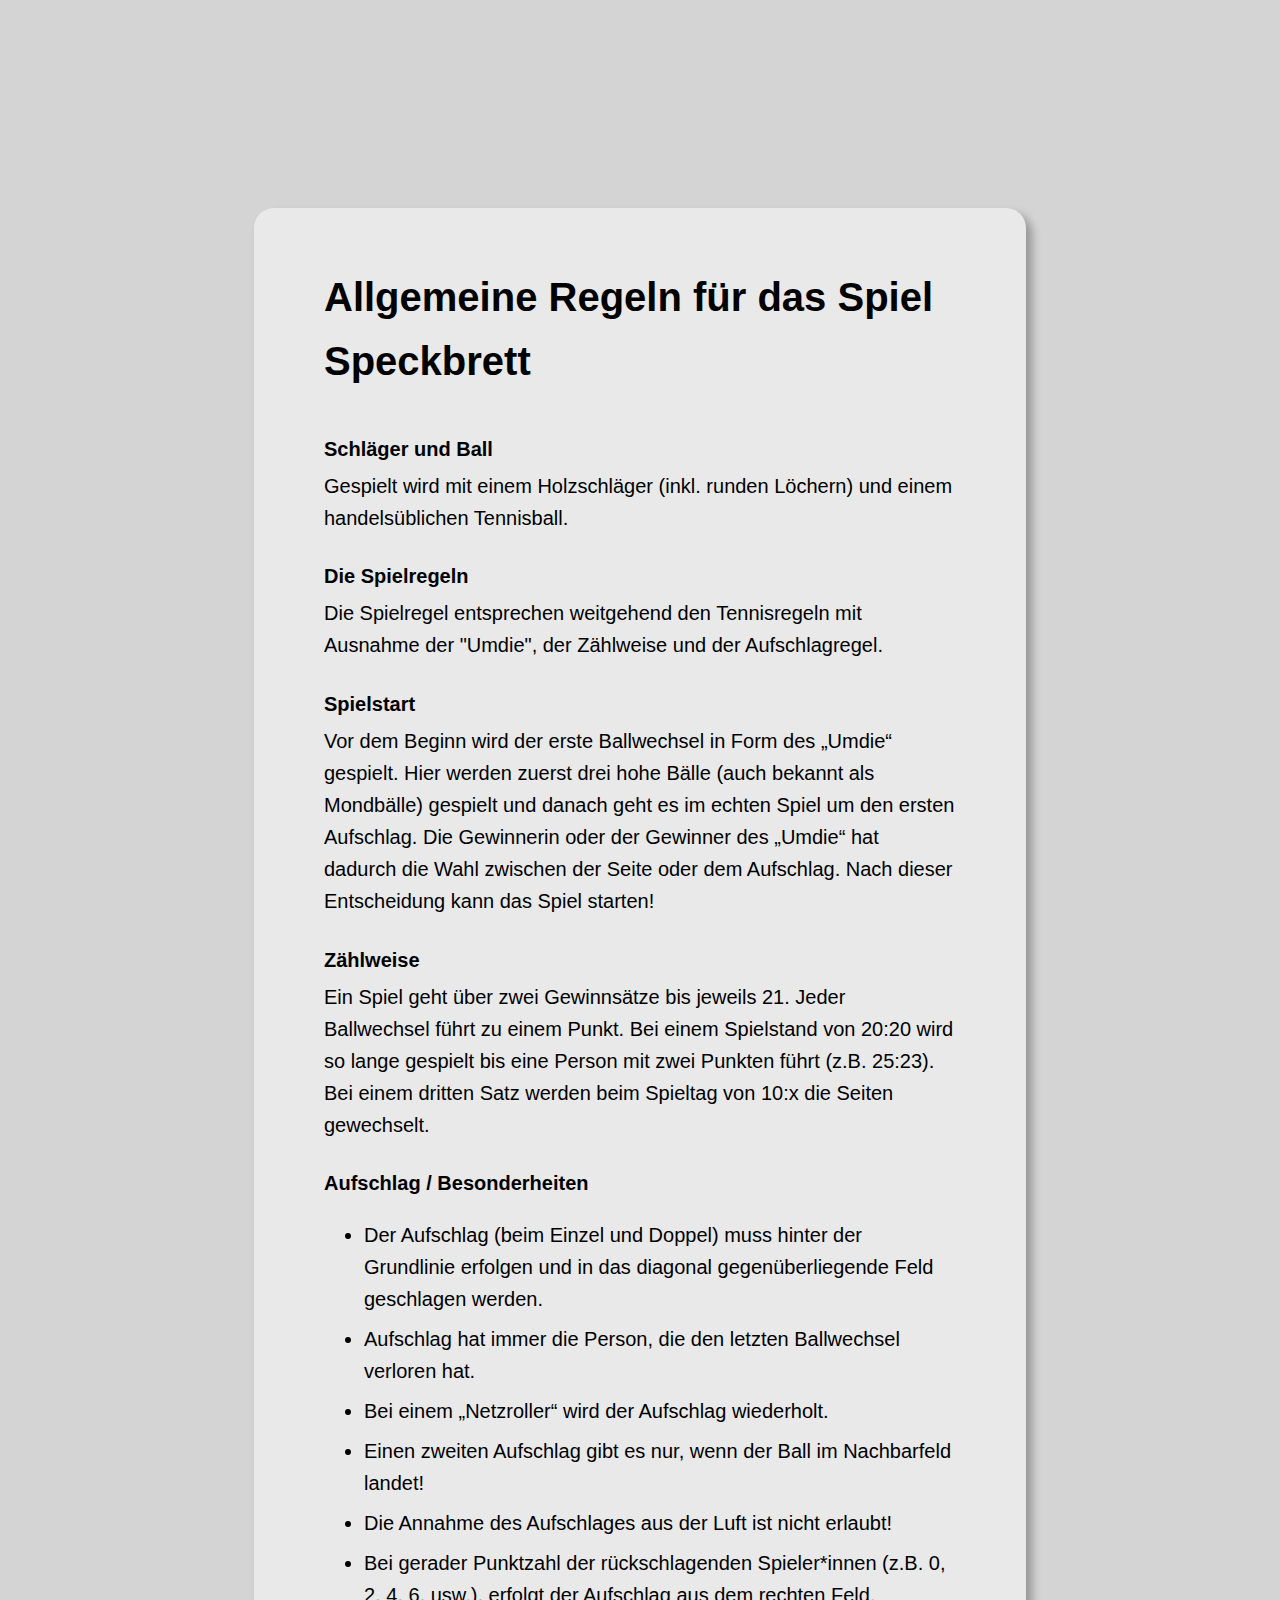
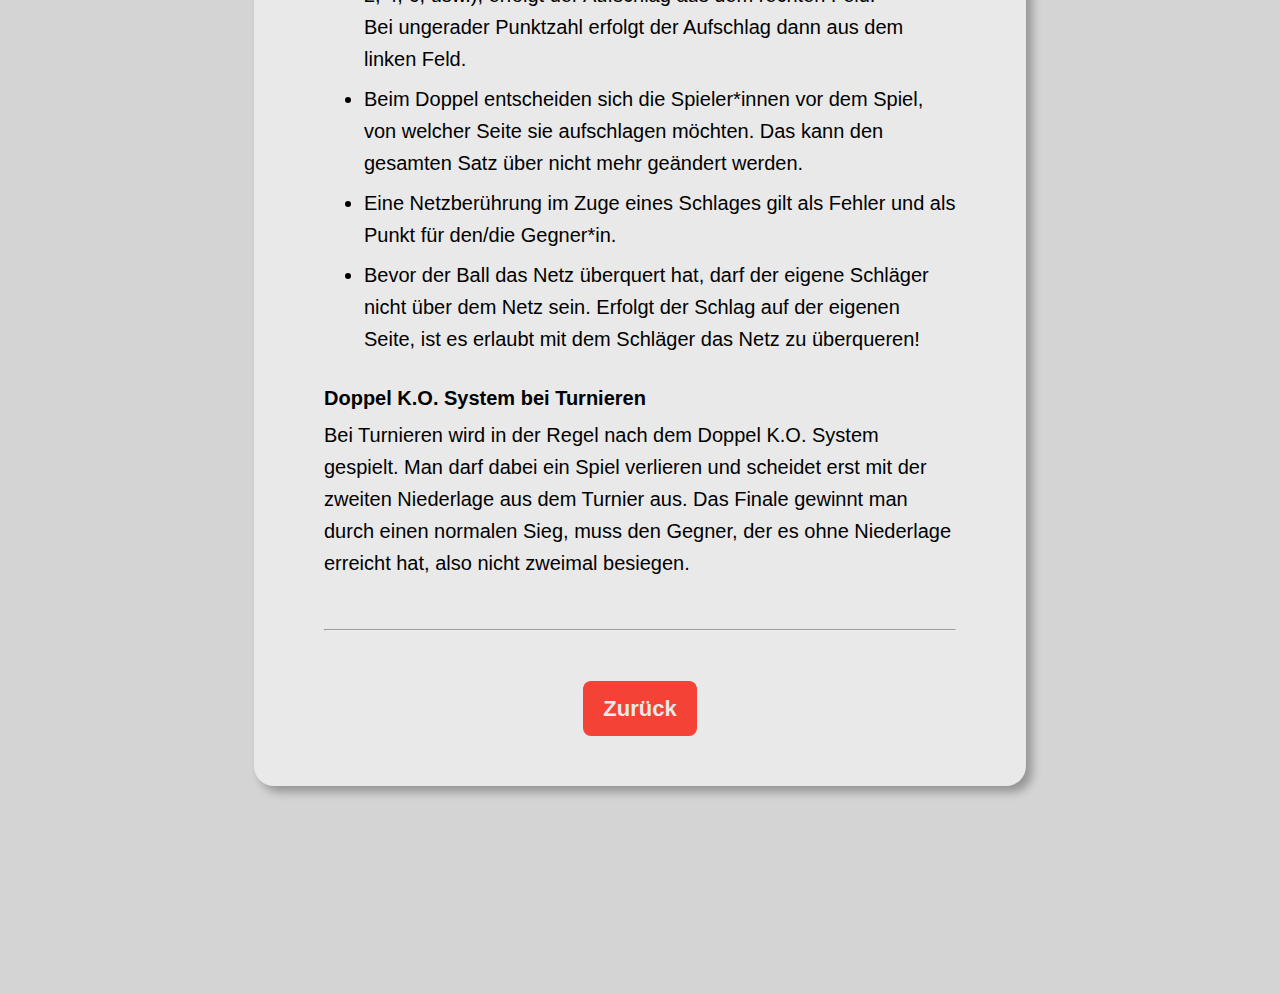
==== rules/rules.html @ e20d7053 "init" ====
<!DOCTYPE html>
<html lang="en">
  <head>
    <meta charset="UTF-8" />
    <meta name="viewport" content="width=device-width, initial-scale=1.0" />
    <title>Regeln</title>
    <link rel="stylesheet" href="rules.css" />
  </head>
  <body>
    <div class="container">
      <h1>Allgemeine Regeln für das Spiel Speckbrett</h1>
        
      <h4>Schläger und Ball</h4>
      <p>Gespielt wird mit einem Holzschläger (inkl. runden Löchern) und einem handelsüblichen Tennisball.</p>

      <h4>Die Spielregeln</h4>
      <p>Die Spielregel entsprechen weitgehend den Tennisregeln mit Ausnahme der "Umdie", der Zählweise und der Aufschlagregel.</p>

      <h4>Spielstart</h4>
      <p>Vor dem Beginn wird der erste Ballwechsel in Form des „Umdie“ gespielt. Hier werden zuerst drei hohe Bälle (auch bekannt als Mondbälle) gespielt und danach geht es im echten Spiel um den ersten Aufschlag. Die Gewinnerin oder der Gewinner des „Umdie“ hat dadurch die Wahl zwischen der Seite oder dem Aufschlag. Nach dieser Entscheidung kann das Spiel starten!</p>
      
      <h4>Zählweise</h4>
      <p>Ein Spiel geht über zwei Gewinnsätze bis jeweils 21. Jeder Ballwechsel führt zu einem Punkt. Bei einem Spielstand von 20:20 wird so lange gespielt bis eine Person mit zwei Punkten führt (z.B. 25:23). Bei einem dritten Satz werden beim Spieltag von 10:x die Seiten gewechselt.</p>
      
      <h4>Aufschlag / Besonderheiten</h4>
      <ul>
        <li>Der Aufschlag (beim Einzel und Doppel) muss hinter der Grundlinie erfolgen und in das diagonal gegenüberliegende Feld geschlagen werden.</li>
        <li>Aufschlag hat immer die Person, die den letzten Ballwechsel verloren hat.</li>
        <li>Bei einem „Netzroller“ wird der Aufschlag wiederholt.</li>
        <li>Einen zweiten Aufschlag gibt es nur, wenn der Ball im Nachbarfeld landet!</li>
        <li>Die Annahme des Aufschlages aus der Luft ist nicht erlaubt!</li>
        <li>Bei gerader Punktzahl der rückschlagenden Spieler*innen (z.B. 0, 2, 4, 6, usw.), erfolgt der Aufschlag aus dem rechten Feld. <br>Bei ungerader Punktzahl erfolgt der Aufschlag dann aus dem linken Feld.</li>
        <li>Beim Doppel entscheiden sich die Spieler*innen vor dem Spiel, von welcher Seite sie aufschlagen möchten. Das kann den gesamten Satz über nicht mehr geändert werden.</li>
        <li>Eine Netzberührung im Zuge eines Schlages gilt als Fehler und als Punkt für den/die Gegner*in.</li>
        <li>Bevor der Ball das Netz überquert hat, darf der eigene Schläger nicht über dem Netz sein. Erfolgt der Schlag auf der eigenen Seite, ist es erlaubt mit dem Schläger das Netz zu überqueren!</li>
      </ul>

      <h4>Doppel K.O. System bei Turnieren</h4>
      <p>Bei Turnieren wird in der Regel nach dem Doppel K.O. System gespielt. Man darf dabei ein Spiel verlieren und scheidet erst mit der zweiten Niederlage aus dem Turnier aus. Das Finale gewinnt man durch einen normalen Sieg, muss den Gegner, der es ohne Niederlage erreicht hat, also nicht zweimal besiegen.</p>
      <hr class="line" />

      <div class="button-container">
        <a href="/index.html" class="back">Zurück</a>
      </div>
    </div>
  </body>
</html>
---- rules/rules.css ----
body {
    font-family: Arial, sans-serif;
    line-height: 1.6;
    font-size: 20px;
    background-color: #d4d4d4;

    display: flex;
    justify-content: center;
}

.container {
    max-width: 50%;
    margin-top: 200px;
    margin-bottom: 200px;
    background-color: #e9e9e9;
    padding: 30px 70px 50px;
    border-radius: 20px;
    box-shadow: 6px 6px 10px rgba(0, 0, 0, 0.3);
}

h1 {
    font-weight: bold;
    margin-bottom: 40px;
}
h4{
    margin-bottom: 0;
}

p {
    margin-top: 5px;
}

ul {
margin-bottom: 0;
}

li {
    margin-top: 8px;
}
.line {
    margin-top: 50px;
    margin-bottom: 50px;
}

.button-container {
    display: flex;
    justify-content: center;
}

.back {
    text-decoration: none;
    color: #e9e9e9;
    font-weight: bold;
    font-size: 22px;
    padding: 10px 20px;
    background-color: #f44336;
    transition: 0.5s ease;
    border-radius: 8px;
}
.back:hover {
    background-color: #d32f2f;
    transform: scale(1.05);
}
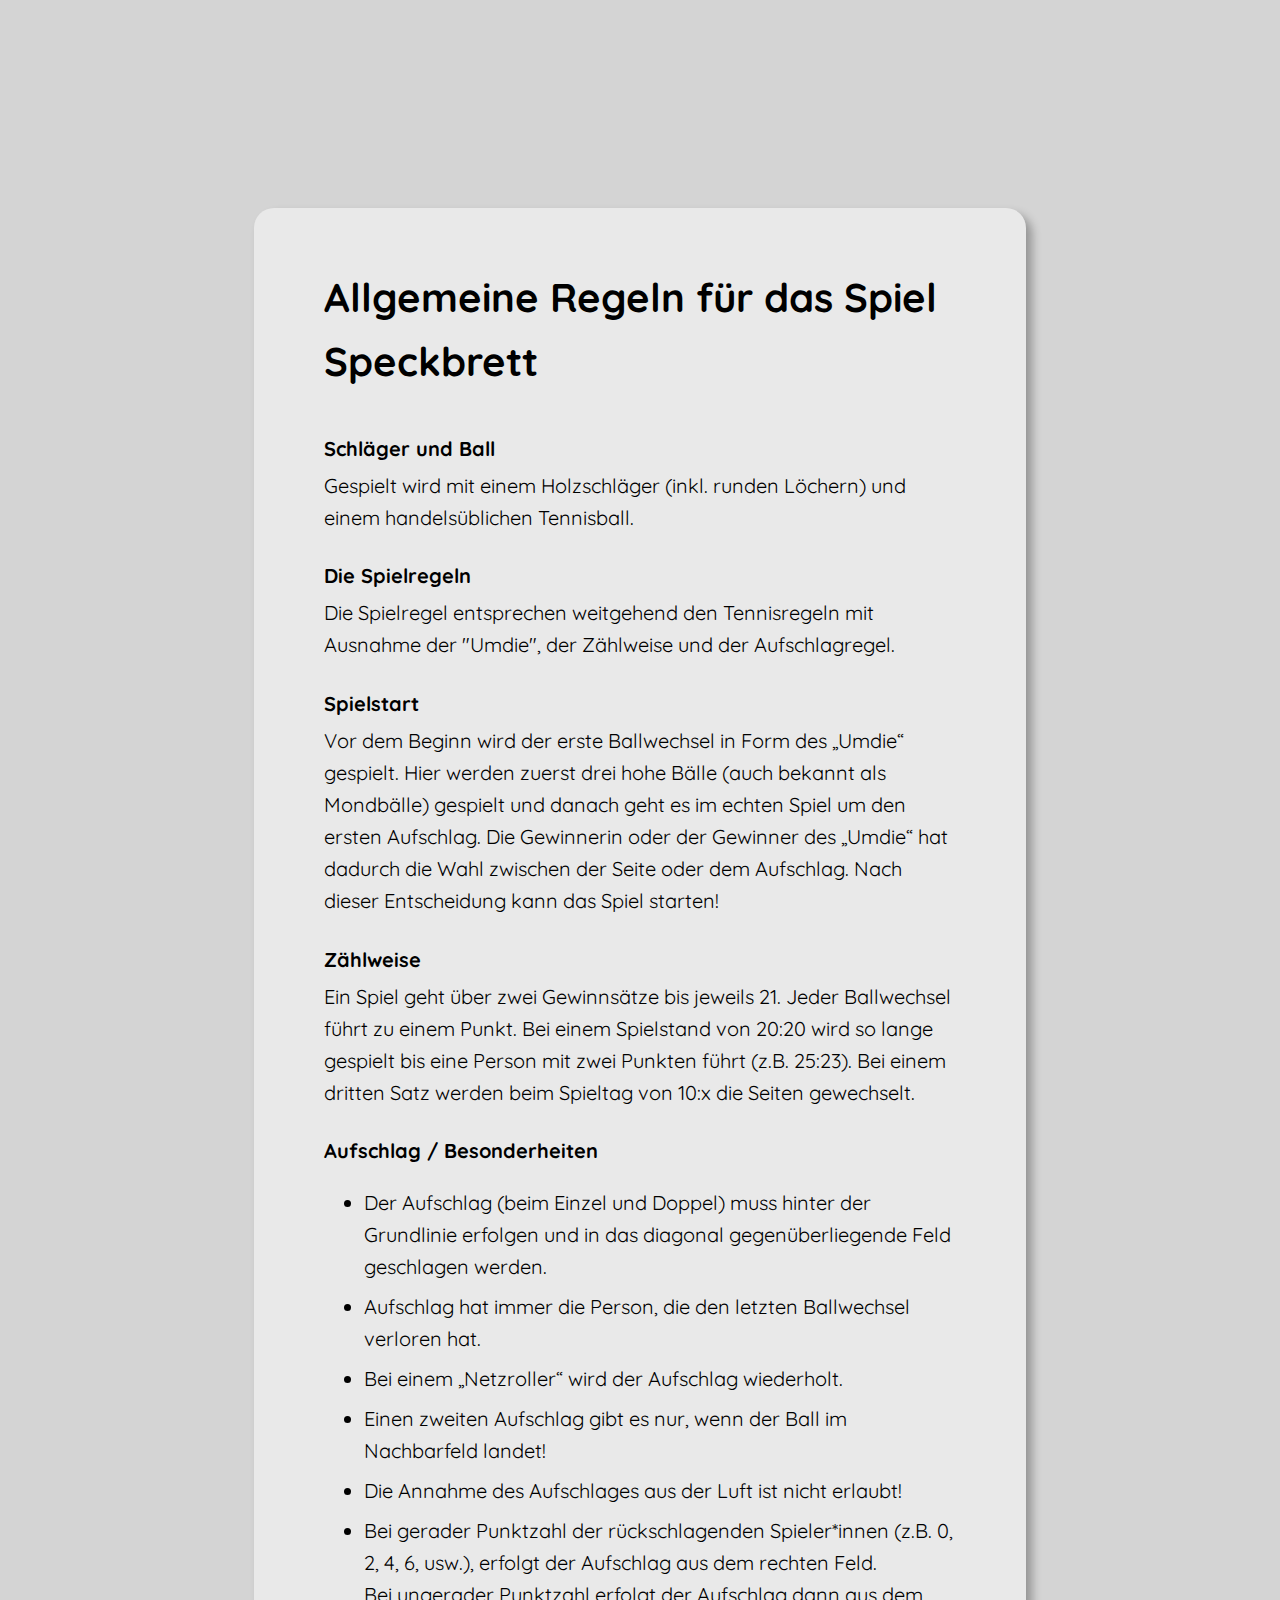
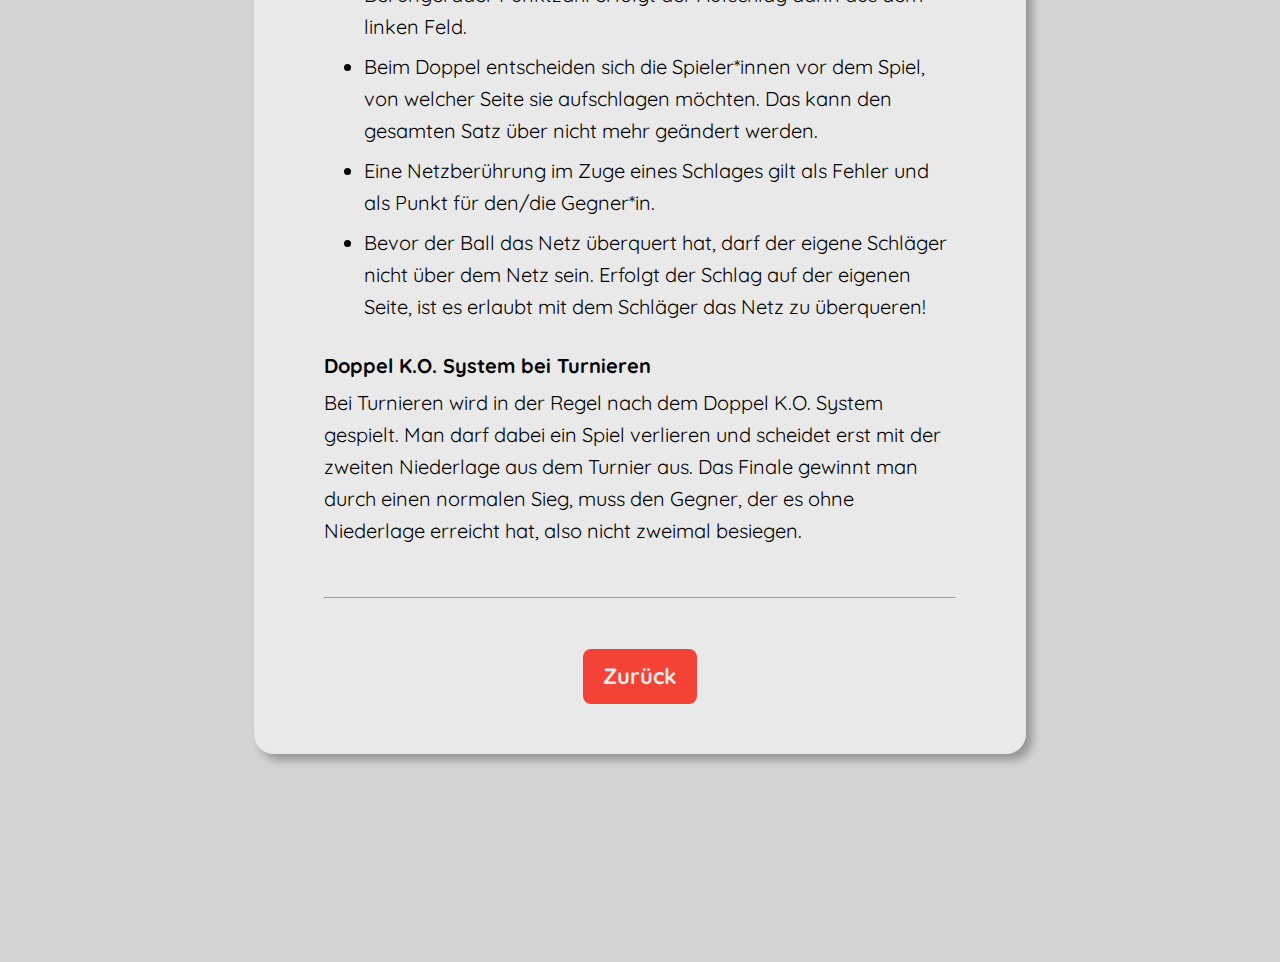
==== commit bf0a23b7: "Update rules.html with font inplement" ====
--- a/rules/rules.html
+++ b/rules/rules.html
@@ -5,6 +5,10 @@
     <meta name="viewport" content="width=device-width, initial-scale=1.0" />
     <title>Regeln</title>
     <link rel="stylesheet" href="rules.css" />
+
+    <link rel="preconnect" href="https://fonts.googleapis.com">
+    <link rel="preconnect" href="https://fonts.gstatic.com" crossorigin>
+    <link href="https://fonts.googleapis.com/css2?family=Open+Sans:wdth,wght@75..100,300..800&family=Quicksand:wght@300..700&display=swap" rel="stylesheet">
   </head>
   <body>
     <div class="container">
@@ -44,4 +48,4 @@
       </div>
     </div>
   </body>
-</html>+</html>
--- a/rules/rules.css
+++ b/rules/rules.css
@@ -1,5 +1,7 @@
 body {
-    font-family: Arial, sans-serif;
+    font-family: "Quicksand", sans-serif;
+    font-optical-sizing: auto;
+    font-style: normal;
     line-height: 1.6;
     font-size: 20px;
     background-color: #d4d4d4;
@@ -60,4 +62,4 @@
 .back:hover {
     background-color: #d32f2f;
     transform: scale(1.05);
-}+}
